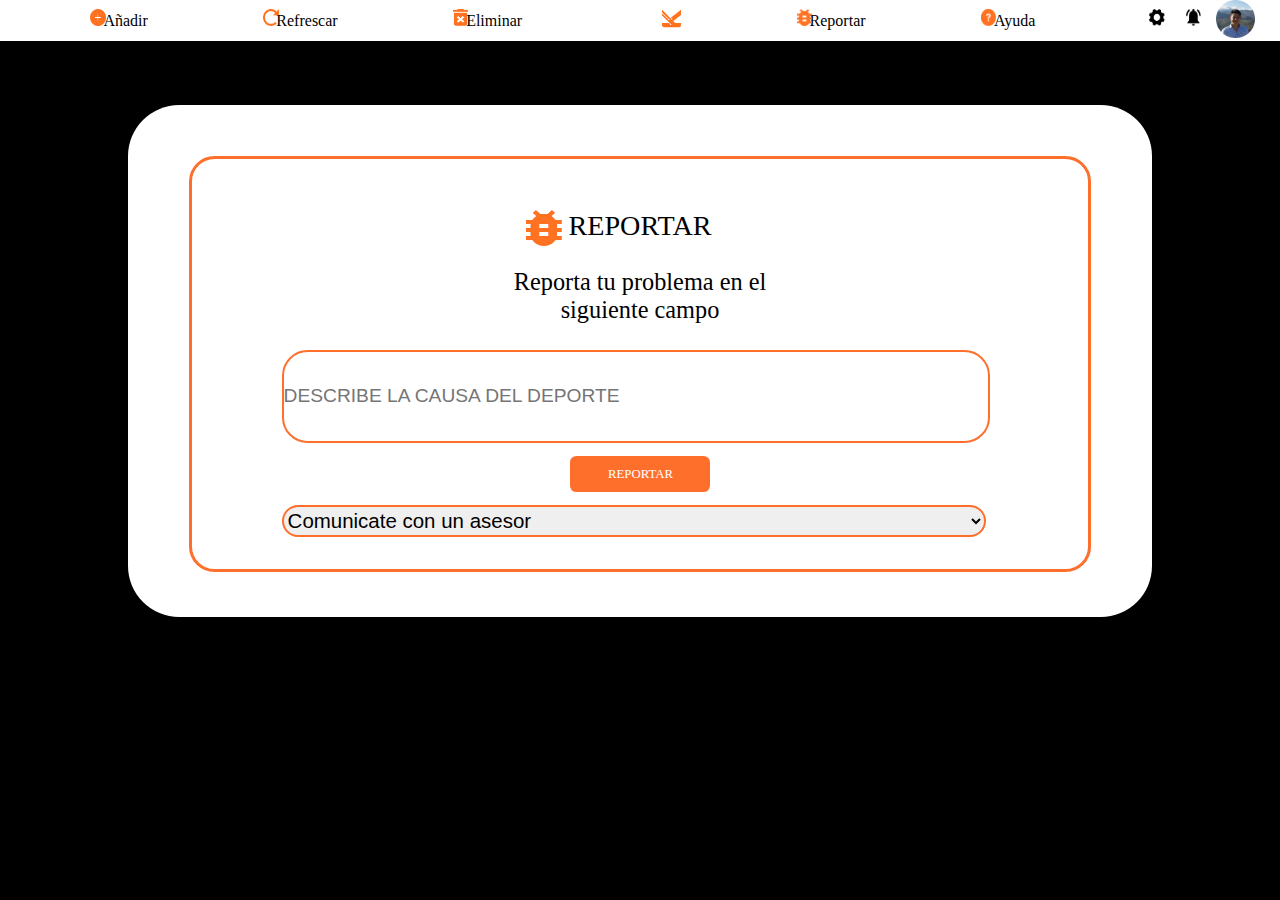
==== index10.html @ 0422cb35 "adelanto paginas 9, 10 y 11" ====
<!DOCTYPE html>
<html lang="en">
<head>
    <meta charset="UTF-8">
    <meta name="viewport" content="width=device-width, initial-scale=1.0">
    <title>Pagina10</title>
    <link rel="stylesheet" href="styles10.css">
</head>
<body>
    <div class="fondo"></div>
    <div class="barraSuper">

        <img class="botonImg" src="image/mas.png">
        <a href="index8.html">Añadir</a>

        <img class="botonImg" src="image/recargar.png">
        <a href="index8.html">Refrescar</a>

        <img class="botonImg" src="image/delete.png">
        <a href="index9.html">Eliminar</a>

        <img class="loguito" src="img/logo.svg">

        <img class="botonImg" src="image/reportar.png">
        <a href="index10.html">Reportar</a>

        <img class="botonImg" src="image/ayuda.png">
        <a href="index11.html">Ayuda</a>

        <img class="img1" src="image/ajustes.png" alt="">
        <img class="img2" src="image/noti.png" alt="">
        <img class="foto" src="image/fotopedro.png" alt="">
    </div>
    <div class="blanco"></div>
    <div class="naranja">
        <div class="reportar">
            <img src="image/reportar.png">
            <p class="titulo">REPORTAR</p>
        </div>
        <p class="reporta" >Reporta tu problema en el <br> siguiente campo</p>
        <input class="describe" type="text" placeholder="ㅤDESCRIBE LA CAUSA DEL DEPORTE">
        <div class="repor">REPORTAR</div>
        <div class="comuni">
            <select name="date">
                <option value="date">Comunicate con un asesor</option>
                <option value="date">pedrofeli.09100@gmail.com</option>
                <option value="date">3268453134</option>
                <option value="date">3987652234</option>
            </select>
        </div>
    </div>
</body>
</html>
---- styles10.css ----
@font-face {
    font-family: letra1;
    src: url(fuente/MYRIADPRO-REGULAR.OTF);
}
@font-face {
    font-family: letra2;
    src: url(fuente/MyriadPro-Light.otf);
}
*{
    margin: 0;
    padding: 0;
}
body{
    background-color: black;
    background-image: url(image/pexels-pixabay-159400@2x.png);
    background-repeat: no-repeat;
    background-size: cover;
}
.fondo{
    width: 100vw;
    height: 57vw;
}
.barraSuper{ 
    position: relative;
    height: 3.5vw;
    width: 100vw;
    margin-top: -57.3vw;
    background-color: white;
    z-index: 2;
    display: flex;
    justify-content: space-around;
}
.botonImg{
    position: relative;
    left: 5.1vw;
    width: 1.2vw;
    height: 1.3vw;
    margin-top: 1vw;

}
.barraSuper a{
    color: black;
    margin-left: 1vw;
    margin-top: 1.2vw;
    text-decoration: none;
}
.loguito{
    width: 1.5vw;
    height: 1.5;
    margin-left: 7vw;
}
.img1{
    position: relative;
    left: 5vw;
    margin-top: 1vw;
    width: 1.2vw;
    height: 1.3vw;
}
.img2{
    position: relative;
    left: 2.7vw;
    margin-top: 1vw;
    width: 1.2vw;
    height: 1.3vw;
}
.foto{
    width: 3vw;
    height: 3vw;
    margin-top: 0.3vw;
}
.blanco{
    width: 80vw;
    height: 40vw;
    background-color: white;
    border-radius: 4vw;
    margin: 5vw auto;
}
.naranja{
    width: 70vw;
    height: 32vw;
    border:  #ff6f2c 0.3vw solid;
    display: block;
    margin: -41vw auto;
    border-radius: 2vw;
}
.reportar{
    display: flex;
    margin: 4vw 0;
    justify-content: center;
}
.reportar p.titulo{
    font-size: 2.2vw;
}
.reportar img{
    position: absolute;
    width: 2.8vw;
    height: 2.8vw;
    margin-left: -15vw;
}
.reporta{
    text-align: center;
    font-size: 1.9vw;
    margin-top: -2vw;
}
input.describe{
    width: 55vw;
    height: 7vw;
    margin-left: 7vw;
    border: #ff6f2c 0.2vw solid;
    border-radius: 2vw;
    margin-top: 2vw;
    font-size: 1.5vw;
}
.repor{
    width: 5vw;
    height: 1vw;
    margin: 1vw auto;
    padding: 0.9vw 3vw;
    color: white;
    font-size: 1vw;
    border-radius: 0.5vw;
    background-color: #ff6f2c;
}
select{
    width: 55vw;
    height: 2.5vw;
    border: #ff6f2c 0.2vw solid;
    border-radius: 2vw;
    margin-left: 7vw;
    font-size: 1.6vw;
}
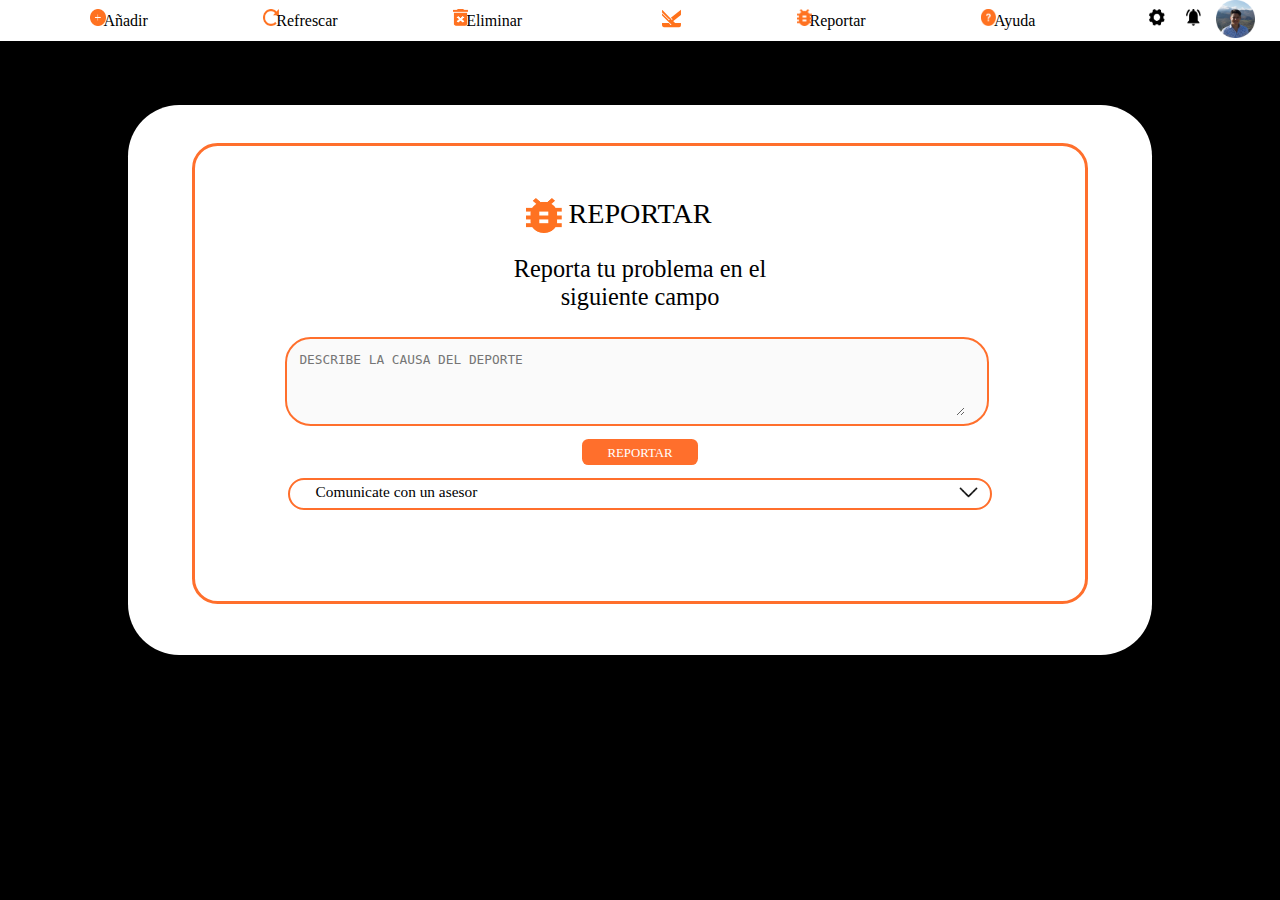
==== commit f28b4b2f: "paginas 9, 10 y 11 listas" ====
--- a/index10.html
+++ b/index10.html
@@ -38,15 +38,23 @@
             <p class="titulo">REPORTAR</p>
         </div>
         <p class="reporta" >Reporta tu problema en el <br> siguiente campo</p>
-        <input class="describe" type="text" placeholder="ㅤDESCRIBE LA CAUSA DEL DEPORTE">
+        <div class="describe">
+            <textarea placeholder="DESCRIBE LA CAUSA DEL DEPORTE"></textarea>
+        </div>
         <div class="repor">REPORTAR</div>
         <div class="comuni">
-            <select name="date">
-                <option value="date">Comunicate con un asesor</option>
-                <option value="date">pedrofeli.09100@gmail.com</option>
-                <option value="date">3268453134</option>
-                <option value="date">3987652234</option>
-            </select>
+            <img class="flecha" src="image/flecha-hacia-abajo.png">
+            <details>
+                <summary class="titulo">Comunicate con un asesor</summary>
+                <div class="contenido">
+                    <img class="icono" src="image/correo (1).png">
+                    <p class="texto1">ㅤpedrofeli.09100@gmail.com</p>  
+                    <img class="icono2" src="image/whatsapp.png">              
+                    <p class="texto2">ㅤ3268453134 </p>
+                    <img class="icono3" src="image/llamar.png" >
+                    <p class="texto3"> ㅤ3987652234 </p>
+                </div>
+            </details>
         </div>
     </div>
 </body>
--- a/styles10.css
+++ b/styles10.css
@@ -9,6 +9,7 @@
 *{
     margin: 0;
     padding: 0;
+    box-sizing: border-box;
 }
 body{
     background-color: black;
@@ -70,17 +71,17 @@
 }
 .blanco{
     width: 80vw;
-    height: 40vw;
+    height: 43vw;
     background-color: white;
     border-radius: 4vw;
     margin: 5vw auto;
 }
 .naranja{
     width: 70vw;
-    height: 32vw;
+    height: 36vw;
     border:  #ff6f2c 0.3vw solid;
     display: block;
-    margin: -41vw auto;
+    margin: -45vw auto;
     border-radius: 2vw;
 }
 .reportar{
@@ -102,7 +103,7 @@
     font-size: 1.9vw;
     margin-top: -2vw;
 }
-input.describe{
+.describe{
     width: 55vw;
     height: 7vw;
     margin-left: 7vw;
@@ -110,22 +111,74 @@
     border-radius: 2vw;
     margin-top: 2vw;
     font-size: 1.5vw;
+    background-color: #fafafa;
+}
+textarea{
+    width: 52vw;
+    height: 5vw;
+    margin: 1vw 1vw;
+    border: none;
+    font-size: 1vw;
+    background-color: #fafafa;
+    outline: none;
 }
 .repor{
-    width: 5vw;
-    height: 1vw;
+    width: 9vw;
+    height: 2vw;
+    padding: 0.5vw;
+    text-align: center;
     margin: 1vw auto;
-    padding: 0.9vw 3vw;
     color: white;
     font-size: 1vw;
     border-radius: 0.5vw;
     background-color: #ff6f2c;
 }
-select{
+.comuni{
     width: 55vw;
     height: 2.5vw;
     border: #ff6f2c 0.2vw solid;
     border-radius: 2vw;
-    margin-left: 7vw;
-    font-size: 1.6vw;
+    margin: auto;
 }
+details{
+    font-size: 1.2vw;
+}
+summary.titulo{
+    list-style: none;
+    padding: 0.3vw 2vw;
+}
+.contenido{
+    padding: 1vw 2vw;
+}
+p.texto1{
+    margin-left: 1vw;
+    margin-top: -2.2vw;
+}
+img.icono{
+    width: 1.7vw;
+    height: 1.7vw;
+}
+p.texto2{
+    margin-left: 1vw;
+    margin-top: -2vw;
+}
+img.icono2{
+    width: 1.5vw;
+    height: 1.5vw;
+    margin-top: 0.6vw;
+}
+img.icono3{
+    width: 1.6vw;
+    height: 1.6vw;
+    margin-top: 0.6vw;
+}
+p.texto3{
+    margin-left: 1vw;
+    margin-top: -2vw;
+}
+.flecha{
+    position: absolute;
+    width: 2vw;
+    height: 2vw;
+    margin-left: 52vw;
+}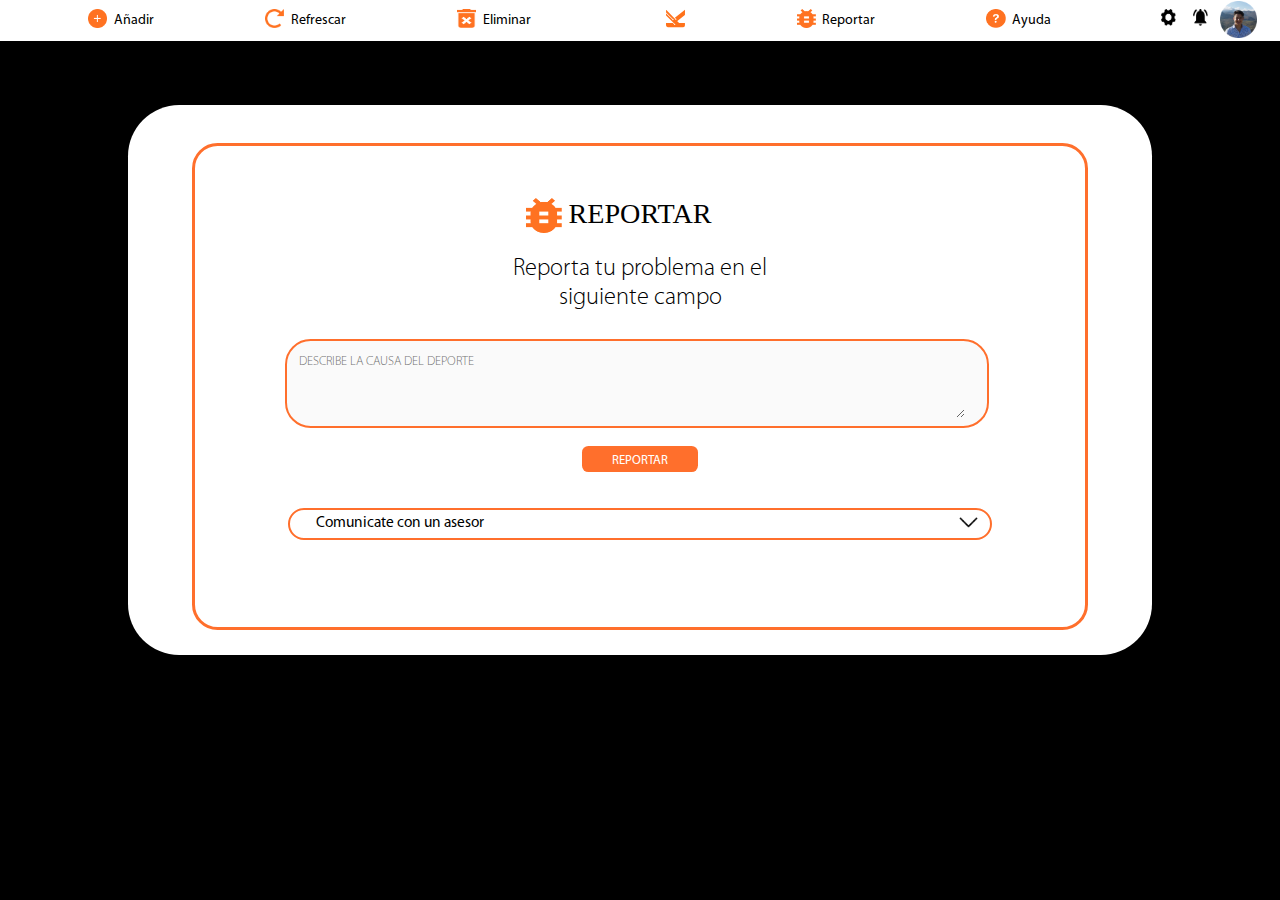
==== commit dd18807f: "media-queries paginas 1,2,3,5,6,9,10 y 11, avances del login" ====
--- a/index10.html
+++ b/index10.html
@@ -7,7 +7,9 @@
     <link rel="stylesheet" href="styles10.css">
 </head>
 <body>
+    <!-- Contenedor donde esta el fondo de la pagina -->
     <div class="fondo"></div>
+    <!-- contenedor de la barra superior de la pagina -->
     <div class="barraSuper">
 
         <img class="botonImg" src="image/mas.png">
@@ -31,17 +33,25 @@
         <img class="img2" src="image/noti.png" alt="">
         <img class="foto" src="image/fotopedro.png" alt="">
     </div>
+    <!-- contenedor del cuadro blanco de la pagina -->
     <div class="blanco"></div>
+    <!-- contenedor donde se encontrara toda la pagina reportar -->
     <div class="naranja">
+        <!-- contenedor para el titulo y logo del reportar -->
         <div class="reportar">
             <img src="image/reportar.png">
             <p class="titulo">REPORTAR</p>
         </div>
+        <!-- contenido del reporte  -->
         <p class="reporta" >Reporta tu problema en el <br> siguiente campo</p>
+        <!-- contenedor del comentario  -->
         <div class="describe">
             <textarea placeholder="DESCRIBE LA CAUSA DEL DEPORTE"></textarea>
         </div>
+        <!-- contenedr del boton de reportar -->
         <div class="repor">REPORTAR</div>
+        <br>
+        <!-- contenedor del despegable de las opciones -->
         <div class="comuni">
             <img class="flecha" src="image/flecha-hacia-abajo.png">
             <details>
--- a/styles10.css
+++ b/styles10.css
@@ -1,3 +1,4 @@
+/*-----------Fuentes personalizadas de las paginas-----------------------*/
 @font-face {
     font-family: letra1;
     src: url(fuente/MYRIADPRO-REGULAR.OTF);
@@ -11,16 +12,19 @@
     padding: 0;
     box-sizing: border-box;
 }
+/*----------- fondo y color que va a tener la pagina -----------------------*/
 body{
     background-color: black;
     background-image: url(image/pexels-pixabay-159400@2x.png);
     background-repeat: no-repeat;
     background-size: cover;
 }
+
 .fondo{
     width: 100vw;
     height: 57vw;
 }
+/*-----------       diseño de la barra superior        ----------------------*/
 .barraSuper{ 
     position: relative;
     height: 3.5vw;
@@ -34,16 +38,18 @@
 .botonImg{
     position: relative;
     left: 5.1vw;
-    width: 1.2vw;
-    height: 1.3vw;
+    width: 1.5vw;
+    height: 1.5vw;
     margin-top: 1vw;
 
 }
 .barraSuper a{
+    font-size: 1.1vw;
     color: black;
-    margin-left: 1vw;
+    margin-left: 2vw;
     margin-top: 1.2vw;
     text-decoration: none;
+    font-family: letra1;
 }
 .loguito{
     width: 1.5vw;
@@ -65,10 +71,11 @@
     height: 1.3vw;
 }
 .foto{
-    width: 3vw;
-    height: 3vw;
-    margin-top: 0.3vw;
-}
+    width: 2.9vw;
+    height: 2.9vw;
+    margin-top: 0.4vw;
+}
+/*-----------contenedor blanco donde va a estar toda la información de reportar------------------*/
 .blanco{
     width: 80vw;
     height: 43vw;
@@ -76,33 +83,40 @@
     border-radius: 4vw;
     margin: 5vw auto;
 }
+/* Border naranja que esta dentro del cuadro blanco*/
 .naranja{
     width: 70vw;
-    height: 36vw;
+    height: 38vw;
     border:  #ff6f2c 0.3vw solid;
     display: block;
     margin: -45vw auto;
     border-radius: 2vw;
 }
+/* Acomodacion del titulo y texto */
 .reportar{
     display: flex;
     margin: 4vw 0;
     justify-content: center;
 }
+/* Tamaño del titulo eliminar*/
 .reportar p.titulo{
     font-size: 2.2vw;
 }
+/* posicion y tamaño del ancho y alto del logo de reportar*/
 .reportar img{
     position: absolute;
     width: 2.8vw;
     height: 2.8vw;
     margin-left: -15vw;
 }
+/* tañano y acomodación del texto */
 .reporta{
+    font-family: letra2;
     text-align: center;
     font-size: 1.9vw;
     margin-top: -2vw;
 }
+/* Cuadro del comentario */
 .describe{
     width: 55vw;
     height: 7vw;
@@ -113,7 +127,9 @@
     font-size: 1.5vw;
     background-color: #fafafa;
 }
+/* cuadro para escribir el reporte*/
 textarea{
+    font-family: letra2;
     width: 52vw;
     height: 5vw;
     margin: 1vw 1vw;
@@ -122,17 +138,20 @@
     background-color: #fafafa;
     outline: none;
 }
+/* Boton de reportar*/
 .repor{
+    font-family: letra1;
     width: 9vw;
     height: 2vw;
     padding: 0.5vw;
     text-align: center;
-    margin: 1vw auto;
+    margin: 1.4vw auto;
     color: white;
     font-size: 1vw;
     border-radius: 0.5vw;
     background-color: #ff6f2c;
 }
+/* ultimo cuadro */
 .comuni{
     width: 55vw;
     height: 2.5vw;
@@ -140,10 +159,12 @@
     border-radius: 2vw;
     margin: auto;
 }
+/*parte del cuadro despegable de las opciones de comunicate con un asesor*/
 details{
     font-size: 1.2vw;
 }
 summary.titulo{
+    font-family: letra1;
     list-style: none;
     padding: 0.3vw 2vw;
 }
@@ -151,6 +172,7 @@
     padding: 1vw 2vw;
 }
 p.texto1{
+    font-family: letra2;
     margin-left: 1vw;
     margin-top: -2.2vw;
 }
@@ -159,6 +181,7 @@
     height: 1.7vw;
 }
 p.texto2{
+    font-family: letra2;
     margin-left: 1vw;
     margin-top: -2vw;
 }
@@ -173,6 +196,7 @@
     margin-top: 0.6vw;
 }
 p.texto3{
+    font-family: letra2;
     margin-left: 1vw;
     margin-top: -2vw;
 }
@@ -181,4 +205,114 @@
     width: 2vw;
     height: 2vw;
     margin-left: 52vw;
+}
+@media only screen and (max-width : 850px){
+    body{
+        height: 90vw;
+        width: 100vw;
+    }
+    .barraSuper{
+        margin-top: -70vw;
+    }
+    .fondo{
+        width: 100vw;
+        height: 70vw;
+    }
+    .blanco{
+        height: 75vw;
+    }
+    /* Border naranja que esta dentro del cuadro blanco*/
+    .naranja{
+        width: 70vw;
+        height: 67vw;
+        margin: -76vw auto;
+    }
+    /* Tamaño del titulo eliminar*/
+    .reportar p.titulo{
+        font-size: 5vw;
+        margin-left: 5vw;
+    }
+    /* posicion y tamaño del ancho y alto del logo de reportar*/
+    .reportar img{
+        position: absolute;
+        width: 3.5vw;
+        height: 3.5vw;
+        margin-left: -25vw;
+        margin-top: 0.9vw;
+    }
+    /* tañano y acomodación del texto */
+    .reporta{
+        font-size: 3vw;
+        margin-top: -2vw;
+    }
+    /* Cuadro del comentario */
+    .describe{
+        width: 58vw;
+        height: 17vw;
+        margin-left: 6vw;
+        margin-top: 2.5vw;
+    }
+    /* cuadro para escribir el reporte*/
+    textarea{
+        width: 52vw;
+        height: 5vw;
+        margin: 1vw 1vw;
+        font-size: 2.5vw;
+    }
+    /* Boton de reportar*/
+    .repor{
+        width: 17vw;
+        height: 4vw;
+        padding: vw;
+        margin: 3vw auto;
+        font-size: 2.5vw;
+    }
+    /* ultimo cuadro */
+    .comuni{
+        width: 57vw;
+        height: 4.5vw;
+        margin-top: -4vw;
+    }
+    /*parte del cuadro despegable de las opciones de comunicate con un asesor*/
+    details{
+        font-size: 2.5vw;
+    }
+    summary.titulo{
+        padding: 0.6vw 2vw;
+    }
+    .contenido{
+        padding: 1vw 2vw;
+    }
+    p.texto1{
+        margin-left: 1vw;
+        margin-top: -3vw;
+    }
+    img.icono{
+        width: 2.5vw;
+        height: 2.5vw;
+    }
+    p.texto2{
+        margin-left: 1vw;
+        margin-top: -3vw;
+    }
+    img.icono2{
+        width: 2vw;
+        height: 2vw;
+        margin-top: 1.5vw;
+    }
+    img.icono3{
+        width: 2vw;
+        height: 2vw;
+        margin-top: 1vw;
+    }
+    p.texto3{
+        margin-left: 1vw;
+        margin-top: -3vw;
+    }
+    .flecha{
+        position: absolute;
+        width: 2vw;
+        height: 2vw;
+        margin-left: 52vw;
+    }
 }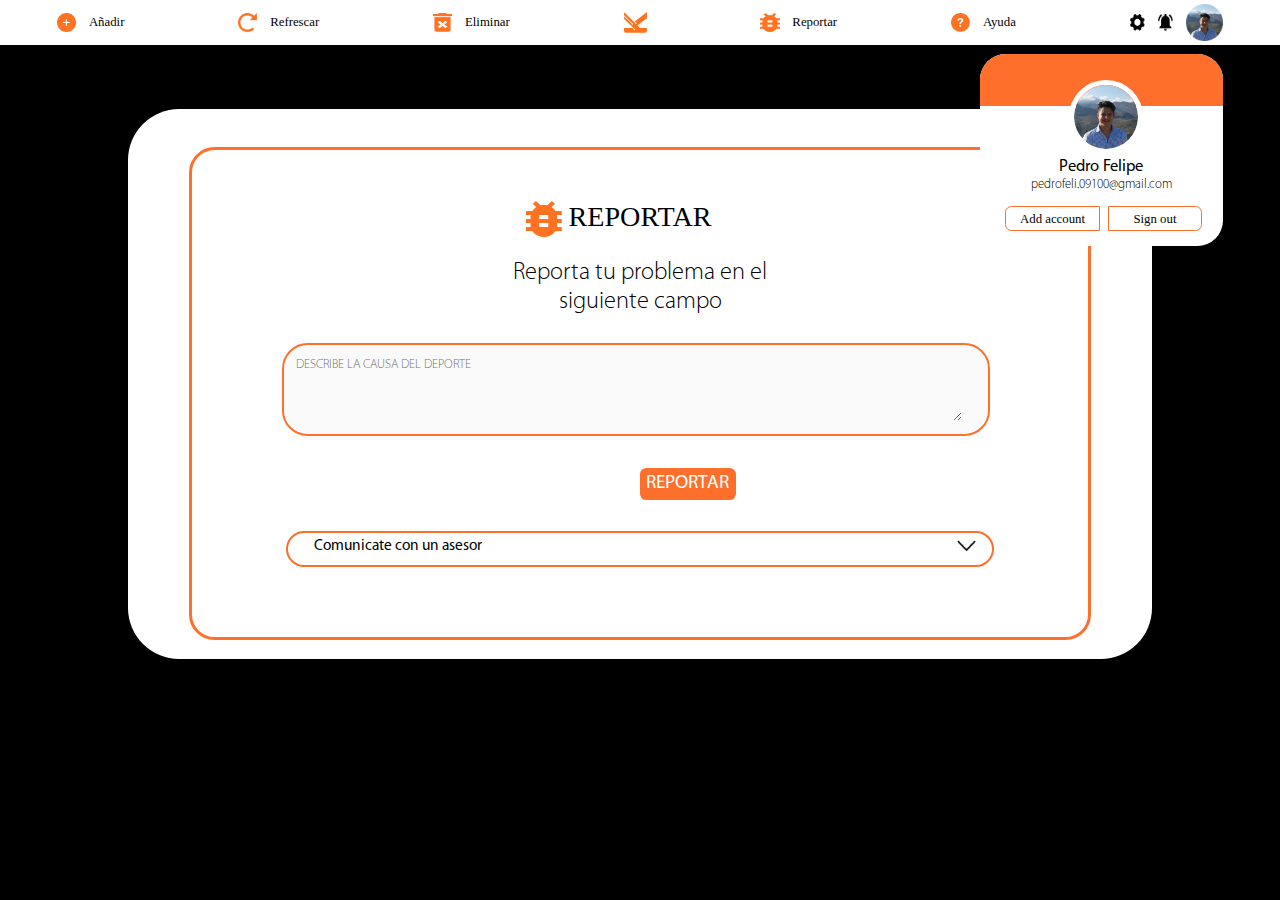
==== commit 1f14edf1: "paginas 9, 10 y 11 listas" ====
--- a/index10.html
+++ b/index10.html
@@ -1,71 +1,122 @@
 <!DOCTYPE html>
 <html lang="en">
+
 <head>
     <meta charset="UTF-8">
     <meta name="viewport" content="width=device-width, initial-scale=1.0">
-    <title>Pagina10</title>
+    <title>pagina10</title>
     <link rel="stylesheet" href="styles10.css">
 </head>
+
 <body>
-    <!-- Contenedor donde esta el fondo de la pagina -->
-    <div class="fondo"></div>
-    <!-- contenedor de la barra superior de la pagina -->
-    <div class="barraSuper">
+    <div class="fondo">
 
-        <img class="botonImg" src="image/mas.png">
-        <a href="index8.html">Añadir</a>
+        <div class="barraSuper">
+            <a href="index8.html"><img class="botonImg" src="image/mas.png">Añadir</a>
+            <a href="index8.html"><img class="botonImg" src="image/recargar.png">Refrescar</a>
+            <a href="index9.html"><img class="botonImg" src="image/delete.png">Eliminar</a>
+            <img class="loguito" src="img/logo.svg">
+            <a href="index10.html"><img class="botonImg" src="image/reportar.png">Reportar</a>
+            <a href="index11.html"><img class="botonImg" src="image/ayuda.png">Ayuda</a>
+            <div class="menuDerecho">
+                <img class="img1" src="image/ajustes.png" alt="">
+                <img class="img2" src="image/noti.png" alt="">
+                <input class="fot" id="fot" type="checkbox">
+                <div class="foto">
+                    <label for="fot">
+                        <img class="foto" src="image/fotopedro.png">
+                    </label>
+                </div>
+                <!-- opciones -->
+                <div class="opciones">
+                    <div class="nara"></div>
+                    <img src="image/fotopedro.png">
+                    <p class="pedrito">Pedro Felipe</p>
+                    <p class="email">pedrofeli.09100@gmail.com</p>
+                    <a class="add" href="#">Add account</a>
+                    <a class="sign" href="#"> Sign out</a>
+                </div>
+            </div>
+        </div>
 
-        <img class="botonImg" src="image/recargar.png">
-        <a href="index8.html">Refrescar</a>
+        <!-- menu hamburguesa -->
+        <div class="barraSuper2">
+            <input id="menucito2" type="checkbox">
+            <label class="iconoMenu" for="menucito2">&#9776;</label>
+            <div class="hambur">
+                <a href="index8.html"><img class="botonImg2" src="image/mas.png">ㅤAñadir</a>
+                <hr>
+                <a href="index8.html"><img class="botonImg2" src="image/recargar.png">ㅤRefrescar</a>
+                <hr>
+                <a href="index9.html"><img class="botonImg2" src="image/delete.png">ㅤEliminar</a>
+                <hr>
+                <a href="index10.html"><img class="botonImg2" src="image/reportar.png">ㅤReportar</a>
+                <hr>
+                <a href="index11.html"><img class="botonImg2" src="image/ayuda.png">ㅤAyuda</a>
+            </div>
 
-        <img class="botonImg" src="image/delete.png">
-        <a href="index9.html">Eliminar</a>
+            <div class="menuDerecho2">
+                <img class="img12" src="image/ajustes.png" alt="">
+                <img class="img22" src="image/noti.png" alt="">
+                <input class="fot2" id="fot2" type="checkbox">
+                <div class="foto2">
+                    <label for="fot2">
+                        <img class="foto2" src="image/fotopedro.png">
+                    </label>
+                </div>
+                <!-- opciones -->
+                <div class="opciones2">
+                    <div class="nara2"></div>
+                    <img src="image/fotopedro.png">
+                    <p class="pedrito2">Pedro Felipe</p>
+                    <p class="email2">pedrofeli.09100@gmail.com</p>
+                    <br>
+                    <a class="add2" href="#">Add account</a>
+                    <a class="sign2" href="#"> Sign out</a>
+                </div>
+            </div>
+        </div>
+        <!-- contenedor blanco donde estara toda la informacion de la pagina ayuda -->
 
-        <img class="loguito" src="img/logo.svg">
+        <!-- contenedor del cuadro blanco de la pagina -->
+        <div class="blanco"></div>
+        <!-- contenedor donde se encontrara toda la pagina reportar -->
+        <div class="naranja">
+            <!-- contenedor para el titulo y logo del reportar -->
+            <div class="reportar">
+                <img src="image/reportar.png">
+                <p class="titulo">REPORTAR</p>
+            </div>
+            <!-- contenido del reporte  -->
+            <p class="reporta">Reporta tu problema en el <br> siguiente campo</p>
+            <!-- contenedor del comentario  -->
+            <div class="describe">
+                <textarea placeholder="DESCRIBE LA CAUSA DEL DEPORTE"></textarea>
+            </div>
+            <!-- contenedr del boton de reportar -->
+             <br>
+             <br>
+            <div><a class="repor" href="index7.html"> REPORTAR </a></div>
+            <br>
+            <br>
+            <!-- contenedor del despegable de las opciones -->
+            <div class="comuni">
+                <img class="flecha" src="image/flecha-hacia-abajo.png">
+                <details>
+                    <summary class="titulo">Comunicate con un asesor</summary>
+                    <div class="contenido">
+                        <img class="icono" src="image/correo (1).png">
+                        <p class="texto1">ㅤpedrofeli.09100@gmail.com</p>
+                        <img class="icono2" src="image/whatsapp.png">
+                        <p class="texto2">ㅤ3268453134 </p>
+                        <img class="icono3" src="image/llamar.png">
+                        <p class="texto3"> ㅤ3987652234 </p>
+                    </div>
+                </details>
+            </div>
+        </div>
 
-        <img class="botonImg" src="image/reportar.png">
-        <a href="index10.html">Reportar</a>
-
-        <img class="botonImg" src="image/ayuda.png">
-        <a href="index11.html">Ayuda</a>
-
-        <img class="img1" src="image/ajustes.png" alt="">
-        <img class="img2" src="image/noti.png" alt="">
-        <img class="foto" src="image/fotopedro.png" alt="">
-    </div>
-    <!-- contenedor del cuadro blanco de la pagina -->
-    <div class="blanco"></div>
-    <!-- contenedor donde se encontrara toda la pagina reportar -->
-    <div class="naranja">
-        <!-- contenedor para el titulo y logo del reportar -->
-        <div class="reportar">
-            <img src="image/reportar.png">
-            <p class="titulo">REPORTAR</p>
-        </div>
-        <!-- contenido del reporte  -->
-        <p class="reporta" >Reporta tu problema en el <br> siguiente campo</p>
-        <!-- contenedor del comentario  -->
-        <div class="describe">
-            <textarea placeholder="DESCRIBE LA CAUSA DEL DEPORTE"></textarea>
-        </div>
-        <!-- contenedr del boton de reportar -->
-        <div class="repor">REPORTAR</div>
-        <br>
-        <!-- contenedor del despegable de las opciones -->
-        <div class="comuni">
-            <img class="flecha" src="image/flecha-hacia-abajo.png">
-            <details>
-                <summary class="titulo">Comunicate con un asesor</summary>
-                <div class="contenido">
-                    <img class="icono" src="image/correo (1).png">
-                    <p class="texto1">ㅤpedrofeli.09100@gmail.com</p>  
-                    <img class="icono2" src="image/whatsapp.png">              
-                    <p class="texto2">ㅤ3268453134 </p>
-                    <img class="icono3" src="image/llamar.png" >
-                    <p class="texto3"> ㅤ3987652234 </p>
-                </div>
-            </details>
-        </div>
     </div>
 </body>
+
 </html>--- a/styles10.css
+++ b/styles10.css
@@ -1,4 +1,3 @@
-/*-----------Fuentes personalizadas de las paginas-----------------------*/
 @font-face {
     font-family: letra1;
     src: url(fuente/MYRIADPRO-REGULAR.OTF);
@@ -10,70 +9,136 @@
 *{
     margin: 0;
     padding: 0;
-    box-sizing: border-box;
-}
-/*----------- fondo y color que va a tener la pagina -----------------------*/
+}
 body{
     background-color: black;
     background-image: url(image/pexels-pixabay-159400@2x.png);
     background-repeat: no-repeat;
     background-size: cover;
 }
-
 .fondo{
     width: 100vw;
     height: 57vw;
 }
-/*-----------       diseño de la barra superior        ----------------------*/
+/*-----------       barra superior 1       ----------------------*/
 .barraSuper{ 
-    position: relative;
-    height: 3.5vw;
-    width: 100vw;
-    margin-top: -57.3vw;
-    background-color: white;
-    z-index: 2;
+   background-color: white;
+   display: flex;
+   justify-content: space-around;
+   align-items: center;
+   width: 100vw;
+   height: 3.5vw;
+}
+.botonImg{
     display: flex;
     justify-content: space-around;
-}
-.botonImg{
-    position: relative;
-    left: 5.1vw;
+    margin-right: 1vw;
     width: 1.5vw;
     height: 1.5vw;
-    margin-top: 1vw;
-
 }
 .barraSuper a{
-    font-size: 1.1vw;
+    text-decoration: none;
     color: black;
-    margin-left: 2vw;
-    margin-top: 1.2vw;
+    font-size: 1vw;
+    display: flex;
+    align-items: center;
     text-decoration: none;
-    font-family: letra1;
 }
 .loguito{
-    width: 1.5vw;
-    height: 1.5;
-    margin-left: 7vw;
+    width: 1.8vw;
+    height: 1.8vw;
+}
+.menuDerecho{
+    display: flex;
+    align-items: center;
 }
 .img1{
-    position: relative;
-    left: 5vw;
-    margin-top: 1vw;
+   margin-right: 1vw;
     width: 1.2vw;
     height: 1.3vw;
 }
 .img2{
-    position: relative;
-    left: 2.7vw;
-    margin-top: 1vw;
+    
+    margin-right: 1vw;
     width: 1.2vw;
     height: 1.3vw;
 }
 .foto{
     width: 2.9vw;
     height: 2.9vw;
-    margin-top: 0.4vw;
+}
+/* opciones del checkbox de la foto de pedro*/
+#fot:checked ~ .opciones{
+    display: none;
+}
+#fot{
+    display: none;
+}
+.opciones{
+    background-color: white;
+    margin-top: 20vw;
+    margin-left: -19vw;
+    width: 19vw;
+    height: 15vw;
+    border-radius: 2vw;
+}
+.nara{
+    width: 19vw;
+    height: 4vw;
+    background-color: #ff6f2c;
+    border-top-left-radius: 2vw;
+    border-top-right-radius: 2vw;
+}
+.opciones img{
+    margin-left: 7vw;
+    margin-top: -2vw;
+    width: 5vw;
+    height: 5vw;
+    border: white 0.4vw solid;
+    border-radius: 6vw;
+}
+p.pedrito{
+    font-size: 1.3vw;
+    font-family: letra1;
+    text-align: center;
+}
+.email{
+    font-size: 1vw;
+    font-family: letra2;
+    text-align: center;
+}
+.opciones a.add{
+    width: 7.2vw;
+    height: 1vw;
+    background-color: white;
+    color: black;
+    margin-top: 1vw;
+    margin-left: 2vw;
+    padding-top: 0.5vw;
+    padding-bottom: 0.3vw;
+    border-top-left-radius: 0.5vw;
+    border-bottom-left-radius: 0.5vw;
+    justify-content: center;
+    border: #ff6f2c 0.11vw solid;
+}
+.opciones a.sign{
+    width: 7.2vw;
+    height: 1vw;
+    background-color: white;
+    color: black;
+    border: #ff6f2c 0.11vw solid;
+    text-align: center;
+    margin-left: 10vw;
+    margin-top: -1.94vw;
+    padding-top: 0.5vw;
+    padding-bottom: 0.3vw;
+    border-top-right-radius: 0.5vw;
+    justify-content: center;
+    border-bottom-right-radius: 0.5vw;
+}
+/*desaparecer el menu hamburguesa*/
+.barraSuper2{
+    display: none;
 }
 /*-----------contenedor blanco donde va a estar toda la información de reportar------------------*/
 .blanco{
@@ -147,7 +212,9 @@
     text-align: center;
     margin: 1.4vw auto;
     color: white;
-    font-size: 1vw;
+    font-size: 1.5vw;
+    margin-left: 35vw;
+    text-decoration: none;
     border-radius: 0.5vw;
     background-color: #ff6f2c;
 }
@@ -175,15 +242,27 @@
     font-family: letra2;
     margin-left: 1vw;
     margin-top: -2.2vw;
+    transition: all;
+    cursor: pointer;
+}
+p.texto1:hover{
+    border-bottom: #ff6f2c 0.2vw solid;
+    width: 15vw;
 }
 img.icono{
     width: 1.7vw;
     height: 1.7vw;
 }
 p.texto2{
+    transition: all;
+    cursor: pointer;
     font-family: letra2;
     margin-left: 1vw;
     margin-top: -2vw;
+}
+p.texto2:hover{
+    border-bottom: #ff6f2c 0.2vw solid;
+    width: 8vw;
 }
 img.icono2{
     width: 1.5vw;
@@ -196,9 +275,15 @@
     margin-top: 0.6vw;
 }
 p.texto3{
+    transition: all;
+    cursor: pointer;
     font-family: letra2;
     margin-left: 1vw;
     margin-top: -2vw;
+}
+p.texto3:hover{
+    border-bottom: #ff6f2c 0.2vw solid;
+    width: 8vw;
 }
 .flecha{
     position: absolute;
@@ -208,74 +293,201 @@
 }
 @media only screen and (max-width : 850px){
     body{
-        height: 90vw;
-        width: 100vw;
-    }
-    .barraSuper{
-        margin-top: -70vw;
+        background-color: black;
+        background-image: url(image/pexels-pixabay-159400@2x.png);
+        background-repeat: no-repeat;
+        background-size: cover;
     }
     .fondo{
         width: 100vw;
-        height: 70vw;
+        height: 130vw;
+    }
+    .barraSuper{
+        display: none;
+    }
+    .barraSuper2{
+        width: 100vw;
+        display: block;
+        background-color: white;
+        height: 13vw;
+    }
+    #menucito2:checked ~ .hambur{
+        display: none;
+    }
+    #fot2:checked ~ .opciones2{
+        display: none;
+    }
+    #fot2{
+        display: none;
+    }
+    /*parte derecha de la barra superior*/
+    .menuDerecho2{
+        align-items: center;
+        margin-left: 72vw;
+        margin-top: -3vw;
+    }
+    .img12{
+        position: relative;
+        top: -4vw;
+        margin-right: 2vw;
+        width: 5vw;
+        height: 5vw;
+    }
+    .img22{
+        margin-right: 2vw;
+        width: 5vw;
+        height: 5vw;
+        position: relative;
+        top: -4vw;
+    }
+    .foto2{
+        margin-right: 2vw;
+        width: 10vw;
+        height: 10vw;
+        margin-top: -7vw;
+        margin-left: 8vw;
+    }
+    .opciones2{
+        position: absolute;
+        background-color: white;
+        width: 40vw;
+        height: 37vw;
+        border-radius: 2vw;
+        margin-left: -14vw;
+        z-index: 1;
+    }
+    .nara2{
+        width: 40vw;
+        height: 9vw;
+        background-color: #ff6f2c;
+        border-top-left-radius: 2vw;
+        border-top-right-radius: 2vw;
+    }
+    .opciones2 img{
+        margin-left: 14vw;
+        margin-top: -5vw;
+        width: 12.5vw;
+        height: 12.5vw;
+        border: white 0.6vw solid;
+        border-radius: 8vw;
+    }
+    p.pedrito2{
+        font-size: 2.7vw;
+        font-family: letra1;
+        text-align: center;
+    }
+    .email2{
+        font-size: 3vw;
+        font-family: letra2;
+        text-align: center;
+    }
+    a.add2{
+        font-size: 3vw;
+        text-decoration: none;
+        color: black;
+        width: 5vw;
+        height: 1vw;
+        border: #ff6f2c 1px solid;
+        border-top-left-radius: 1vw;
+        border-bottom-left-radius: 1vw;
+        margin-left: 5vw;
+    }
+    a.sign2{
+        font-size: 3vw;
+        padding: 0 2vw;
+        text-decoration: none;
+        color: black;
+        height: 1vw;
+        width: 3vw;
+        border: #ff6f2c 1px solid;
+        border-top-right-radius: 1vw;
+        border-bottom-right-radius: 1vw;
+    }
+    /*menu hamburguesa*/
+    #menucito2{
+        display: none;
+    }
+    label.iconoMenu{
+        font-size: 10vw;
+        margin-left: 2vw;
+    }
+    .hambur{
+        background-color: white;
+        display: grid;
+        width: 40vw;
+        z-index: 1;
+        position: absolute;
+
+    }
+    .botonImg2{
+        width: 6vw;
+        height: 6vw;
+    }
+    .hambur a{
+        text-decoration: none;
+        margin: 5vw;
+        color: black;
     }
     .blanco{
-        height: 75vw;
+        height: 96vw;
     }
     /* Border naranja que esta dentro del cuadro blanco*/
     .naranja{
         width: 70vw;
-        height: 67vw;
-        margin: -76vw auto;
+        height: 88vw;
+        margin: -96vw auto;
     }
     /* Tamaño del titulo eliminar*/
     .reportar p.titulo{
-        font-size: 5vw;
+        font-size: 7vw;
         margin-left: 5vw;
     }
     /* posicion y tamaño del ancho y alto del logo de reportar*/
     .reportar img{
         position: absolute;
-        width: 3.5vw;
-        height: 3.5vw;
-        margin-left: -25vw;
+        width: 5vw;
+        height: 5vw;
+        margin-left: -39vw;
         margin-top: 0.9vw;
     }
     /* tañano y acomodación del texto */
     .reporta{
-        font-size: 3vw;
+        font-size: 4vw;
         margin-top: -2vw;
     }
     /* Cuadro del comentario */
     .describe{
         width: 58vw;
-        height: 17vw;
+        height: 24vw;
         margin-left: 6vw;
         margin-top: 2.5vw;
     }
     /* cuadro para escribir el reporte*/
     textarea{
-        width: 52vw;
+        width: 50vw;
         height: 5vw;
         margin: 1vw 1vw;
-        font-size: 2.5vw;
+        font-size: 3.4vw;
     }
     /* Boton de reportar*/
     .repor{
-        width: 17vw;
+        width: 20vw;
         height: 4vw;
-        padding: vw;
-        margin: 3vw auto;
-        font-size: 2.5vw;
+        padding: 1vw;
+        font-size: 4vw;
+        position: relative;
+        top: -2vw;
+        right: 9vw;
     }
     /* ultimo cuadro */
     .comuni{
         width: 57vw;
         height: 4.5vw;
-        margin-top: -4vw;
+        margin-top: -5.6vw;
     }
     /*parte del cuadro despegable de las opciones de comunicate con un asesor*/
     details{
-        font-size: 2.5vw;
+        font-size: 3vw;
     }
     summary.titulo{
         padding: 0.6vw 2vw;
@@ -311,8 +523,8 @@
     }
     .flecha{
         position: absolute;
-        width: 2vw;
-        height: 2vw;
-        margin-left: 52vw;
+        width: 5vw;
+        height: 5vw;
+        margin-left: 51vw;
     }
 }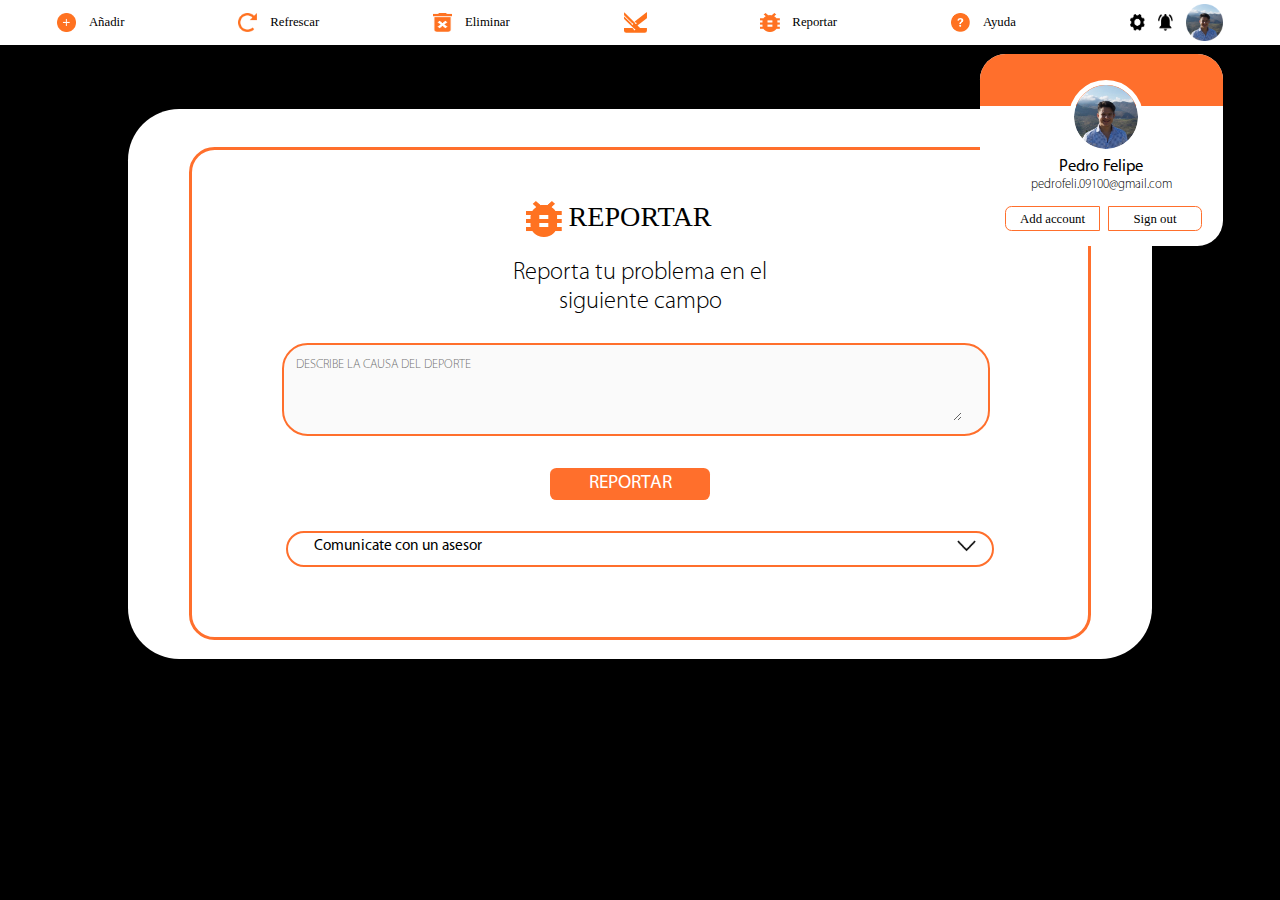
==== commit 2e066533: "readme terminado, index 4,9,10 y 11 listos." ====
--- a/index10.html
+++ b/index10.html
@@ -34,7 +34,7 @@
                     <p class="pedrito">Pedro Felipe</p>
                     <p class="email">pedrofeli.09100@gmail.com</p>
                     <a class="add" href="#">Add account</a>
-                    <a class="sign" href="#"> Sign out</a>
+                    <a class="sign" href="index4.html"> Sign out</a>
                 </div>
             </div>
         </div>
@@ -72,7 +72,7 @@
                     <p class="email2">pedrofeli.09100@gmail.com</p>
                     <br>
                     <a class="add2" href="#">Add account</a>
-                    <a class="sign2" href="#"> Sign out</a>
+                    <a class="sign2" href="index4.html"> Sign out</a>
                 </div>
             </div>
         </div>
--- a/styles10.css
+++ b/styles10.css
@@ -208,12 +208,12 @@
     font-family: letra1;
     width: 9vw;
     height: 2vw;
-    padding: 0.5vw;
+    padding: 0.5vw 3vw;
     text-align: center;
     margin: 1.4vw auto;
     color: white;
     font-size: 1.5vw;
-    margin-left: 35vw;
+    margin-left: 28vw;
     text-decoration: none;
     border-radius: 0.5vw;
     background-color: #ff6f2c;
@@ -477,6 +477,7 @@
         font-size: 4vw;
         position: relative;
         top: -2vw;
+        left: -1vw;
         right: 9vw;
     }
     /* ultimo cuadro */
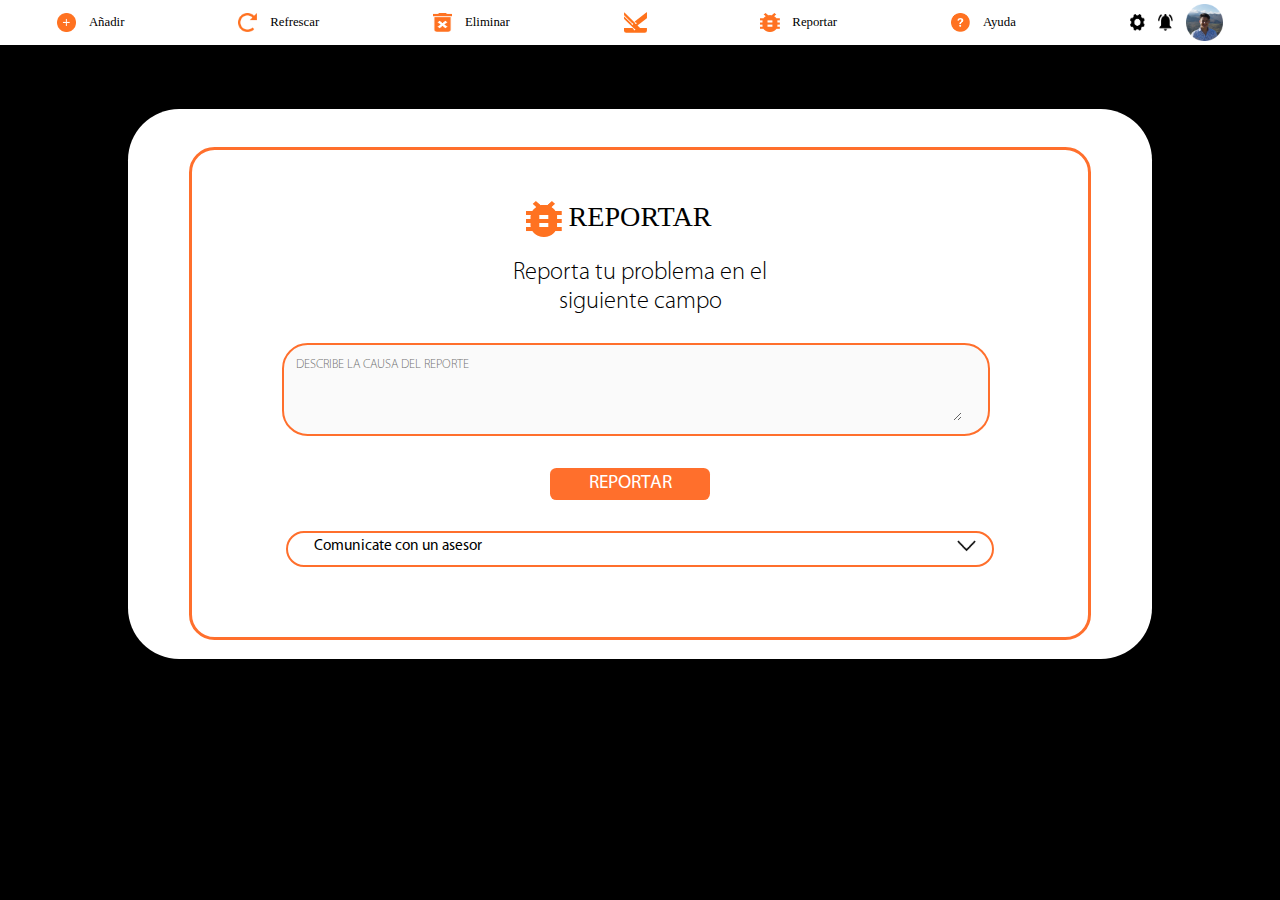
==== commit cfa62cb8: "ortografia arreglada" ====
--- a/index10.html
+++ b/index10.html
@@ -91,7 +91,7 @@
             <p class="reporta">Reporta tu problema en el <br> siguiente campo</p>
             <!-- contenedor del comentario  -->
             <div class="describe">
-                <textarea placeholder="DESCRIBE LA CAUSA DEL DEPORTE"></textarea>
+                <textarea placeholder="DESCRIBE LA CAUSA DEL REPORTE"></textarea>
             </div>
             <!-- contenedr del boton de reportar -->
              <br>
--- a/styles10.css
+++ b/styles10.css
@@ -69,12 +69,13 @@
 }
 /* opciones del checkbox de la foto de pedro*/
 #fot:checked ~ .opciones{
-    display: none;
+    display: block;
 }
 #fot{
     display: none;
 }
 .opciones{
+    display: none;
     background-color: white;
     margin-top: 20vw;
     margin-left: -19vw;
@@ -312,10 +313,10 @@
         height: 13vw;
     }
     #menucito2:checked ~ .hambur{
-        display: none;
+        display: grid;
     }
     #fot2:checked ~ .opciones2{
-        display: none;
+        display: block;
     }
     #fot2{
         display: none;
@@ -348,6 +349,7 @@
         margin-left: 8vw;
     }
     .opciones2{
+        display: none;
         position: absolute;
         background-color: white;
         width: 40vw;
@@ -413,7 +415,7 @@
     }
     .hambur{
         background-color: white;
-        display: grid;
+        display: none;
         width: 40vw;
         z-index: 1;
         position: absolute;
